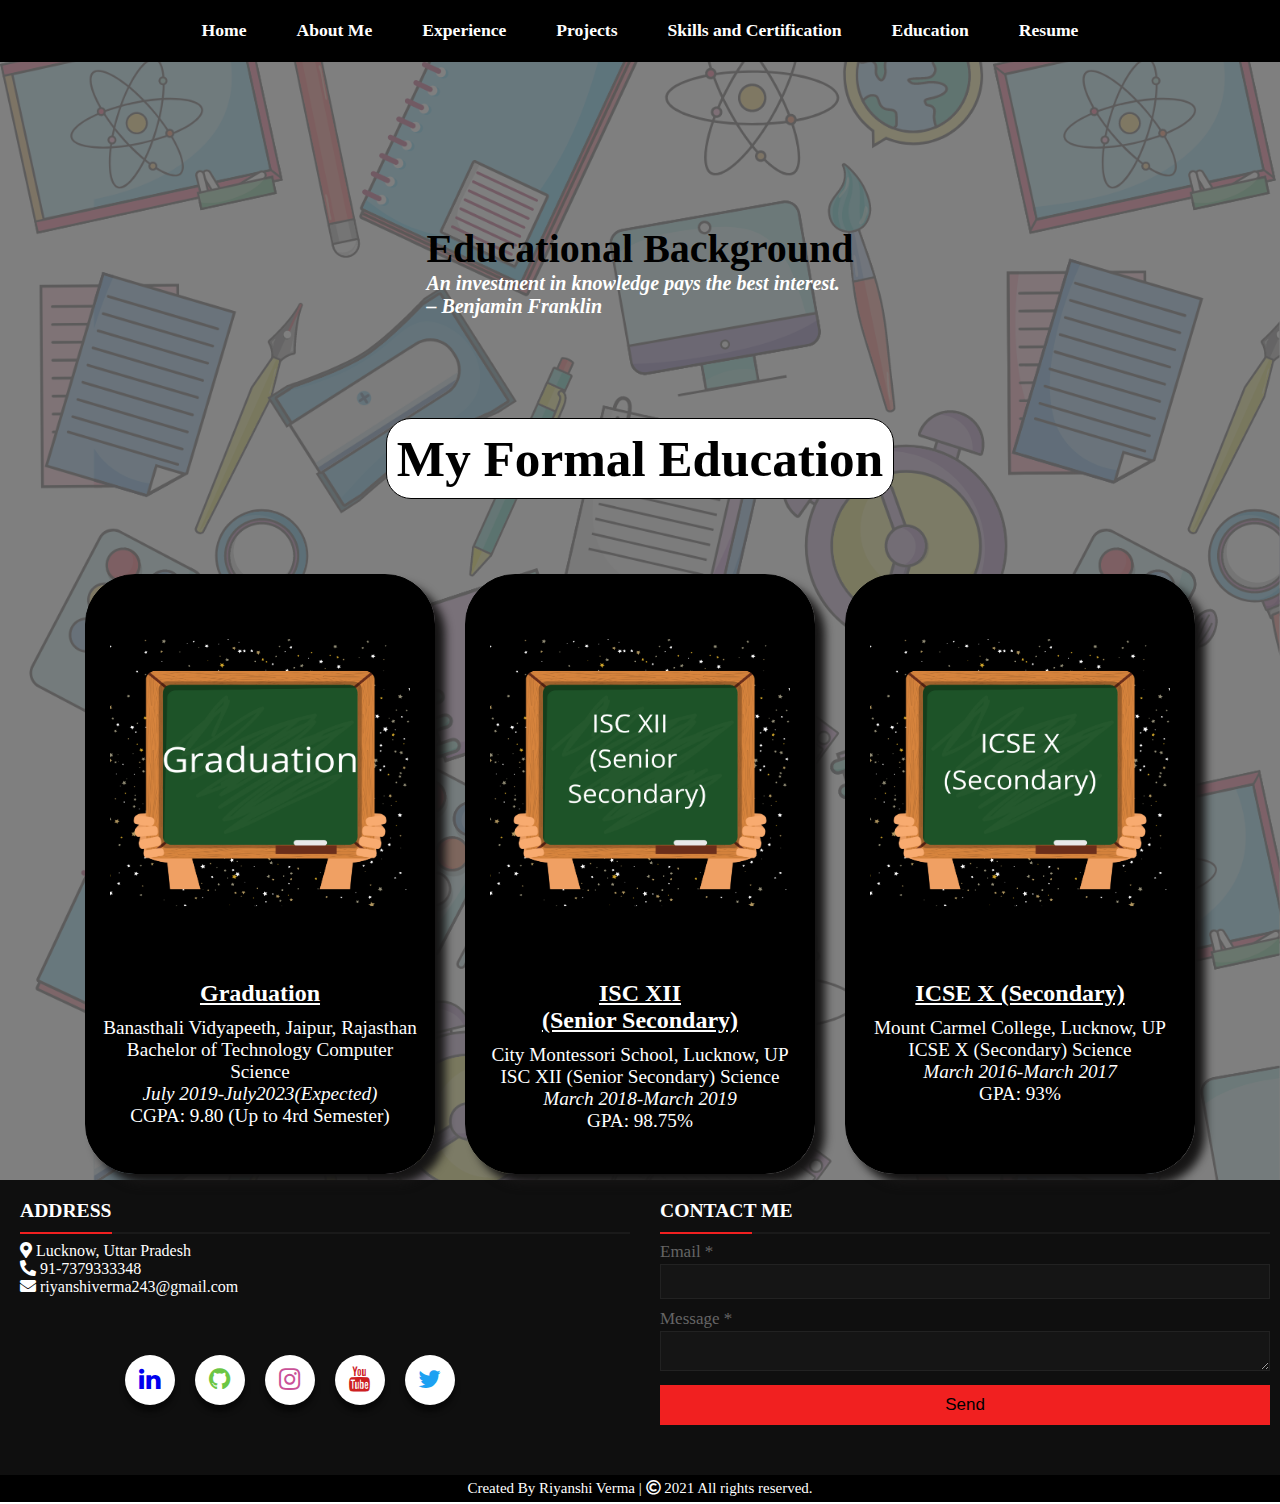
==== education.html @ a0850997 "First commit" ====
<!DOCTYPE html>
<html lang="en">
<head>
    <meta charset="UTF-8">
    <meta name="viewport" content ="width=device-width,initial-scale=1.0">
    <title>Riyanshi Verma | Education</title>
    <link rel="stylesheet" href="education.css">
    <link rel="stylesheet" href="https://cdnjs.cloudflare.com/ajax/libs/font-awesome/5.15.2/css/all.min.css"/>
    <link rel="stylesheet" href="https://stackpath.bootstrapcdn.com/font-awesome/4.7.0/css/font-awesome.min.css" rel="stylesheet"/>
</head>
<body>
    <div class="box-area">
      <header>
        <div class="wrapper">
          <nav class="navbar">
            <ul>
                <li><a href="index.html">Home</a></li>
                <li><a href="about_me.html">About Me</a></li>
                <li><a href="experience.html">Experience</a></li>
                <li><a href="projects.html">Projects</a></li>
                <li><a href="Skills and certification.html">Skills and Certification</a></li>
                <li><a href="education.html">Education</a></li>
                <li><a href="https://drive.google.com/file/d/1v8Dckl7lJ80yttZ1Gh7_mricQ11mUAGf/view?usp=sharing" target="_blank">Resume</a></li>
            </ul>
        </nav>

        </div>
      </header>

    </div>

    <section id="education">
      <div class="heading">
        <div class="ed_text" >
          <h1>Educational Background</h1>
          <h2>An investment in knowledge pays the best interest.<br> – Benjamin Franklin</h2>  
        </div>
        <div class="head"><h1>My Formal Education</h1></div>
        <div class="rows">
          <div class="boxs">
            <img src="img/Graduation.png" width="300px" height="400px">
            <h2 class="headings"><u> Graduation </u></h2>
            <p>Banasthali Vidyapeeth, Jaipur, Rajasthan<br>
              Bachelor of Technology Computer Science<br>
              <i>July 2019-July2023(Expected)</i><br>
              CGPA: 9.80 (Up to 4rd Semester)</p>
          </div>
          <div class="boxs">
            <img src="img/XII.png" width="300px" height="400px">
            <h2 class="headings" style="text-align: center;"><u> ISC XII <br>(Senior Secondary) </u></h2>
            <p>City Montessori School, Lucknow, UP<br>
              ISC XII (Senior Secondary) Science<br>
              <i>March 2018-March 2019</i><br>
              GPA: 98.75%</p>
          </div>
          <div class="boxs">
            <img src="img/X.png" width="300px" height="400px">
            <h2 class="headings"><u> ICSE X (Secondary) </u></h2>
            <p>Mount Carmel College, Lucknow, UP<br>
              ICSE X (Secondary) Science<br>
              <i>March 2016-March 2017</i><br>
              GPA: 93%</p>
          </div>

        </div>
      
      
      
      </div>
    </section>
 
    <footer id="footer">
      <div class="main-content">
        <div class="left box">
          <h2>Address</h2>
          <div class="content">
            <div class="place">
              <span class="fas fa-map-marker-alt"></span>
              <span class="text">Lucknow, Uttar Pradesh</span>
            </div>
            <div class="phone">
              <span class="fas fa-phone-alt"></span>
              <span class="text">91-7379333348</span>
            </div>
            <div class="email">
              <span class="fas fa-envelope"></span>
              <span class="text">riyanshiverma243@gmail.com</span>
            </div>
          </div>
        </div>
        
        <div class="right box">
          <h2>Contact me</h2>
          <div class="content">
            <form action="#">
              <div class="email">
                <div class="text">Email *</div>
                <input type="email" required>
              </div>
              <div class="msg">
                <div class="text">Message *</div>
                <textarea rows="2" cols="25" required></textarea>
              </div>
              <div class="btnn">
                <button type="submit">Send</button>
              </div>
            </form>
          </div>
        </div>
        <div class="social-menu">
          <ul>
            <li><a href="https://www.linkedin.com/in/riyanshi-verma-779535191/" target="_blank"><i class="fa fa-linkedin"></i></a></li>
            <li><a href="https://github.com/Riyanshi243" target="_blank"><i class="fa fa-github"></i></a></li>
            <li><a href="https://www.instagram.com/riyanshi._.14/" target="_blank"><i class="fa fa-instagram"></i></a></li>
            <li><a href="https://www.youtube.com/channel/UC95zfJ8B0fhq_7MdBnXW0eg" target="_blank"><i class="fa fa-youtube"></i></a></li>
            <li><a href="https://twitter.com/RiyanshiVerma1" target="_blank"><i class="fa fa-twitter"></i></a></li>
          </ul>
        </div>
      </div>
      <div class="bottom">
        <center>
          <span class="credit">Created By Riyanshi Verma | </span>
          <span class="far fa-copyright"></span><span> 2021 All rights reserved.</span>
        </center>
      </div>
    </footer>

    

</body>
</html>
---- education.css ----
*{
  margin: 0;
  padding: 0;
  box-sizing: border-box;
}
html{
scroll-behavior: smooth;
}
header{
height: 62px;
background-color: black;
width: 100%;
z-index: 12;
position:fixed;
}
.navbar{
  display: flex;
  justify-content: center;
  align-items:center;
  background-color: rgba( 0, 0 ,0);
  position: sticky;
  top: 0;
}
.navbar ul{
  display: flex;
  list-style: none;
  margin: 20px 0px;
  color: white;
}
.navbar ul li{
  font-family: century;
  font-size: 1.1rem;
  font-weight: bold;
  color: white;
}
.navbar ul li a{
  text-decoration: none;
  color: white;
  padding: 8px 25px;
  transition: all .5s ease;
}
.navbar ul li a:hover{
  background-color: white;
  color: black;
  box-shadow: 0 0 10px white;
  border-radius: 20px;
}

/*Education*/
#education{
  display: flex;
  flex-direction: column;
  background-color: rgba( 0, 0 ,0, 0.5);
  height: 1180px;
  justify-content: center;
  align-items: center;
  color: white;
}
#education::before{
  content: "";
  position: absolute;
  top: 0;
  right: 0;
  background: url('img/Education_bg.png') no-repeat center center/cover;
  height: 1200px;
  width: 100%;
  z-index: -1;
  opacity: 0.8;
}
.heading{
  display: flex;
  flex-direction: column;
  align-items: center;
  position: absolute;
  top: 25%;
}
.ed_text h1{
  font-family: century;
  font-size: 2.5rem;
  color: black;
  font-weight: bolder;
  
}
.ed_text h2{
  font-family: century;
  font-size: 1.25rem;
  font-style: italic;
  padding-bottom: 100px;
}
.rows{
  display: flex;
  padding-top: 60px;
}
.head{
  padding-top: 150px;
  padding-bottom: 150px; 
  color: black; 
  font-size: 1.6rem;
  font-family:Georgia, 'Times New Roman', Times, serif; 
  text-align: center;
  background-color: white;
  padding: 10px 10px 10px 10px;
  border-radius: 25px;
  border: 1px solid black;
}
.boxs{
  display: flex;
  flex-direction: column;
  width: 350px;
  height: 600px;
  border: 1px solid black;
  margin: 15px;
  align-items: center;
  padding: 5px;
  background: linear-gradient(to top,rgb(255, 255, 255) 50%, black 50%);
  background-size: 100% 200%;
  transition: all .8s;
  border-radius: 50px;
  color: white;
  transition-timing-function: ease-in-out;
  box-shadow: 10px 10px 10px  #161515;
}
.boxs:hover{
  background-position: left bottom;
  color: black;
  border: none;
  box-shadow: 0 0 20px white;
}
.boxs h1{
  font-size: 1.9rem;
}
.boxs p{
  padding: 10px;
  text-align: center;
  font-size: 1.2rem;
}





/*footer*/

footer{
  bottom: 0px;
  width: 100%;
  background: rgb(15, 15, 15);
}
.main-content{
  display: flex;
}
.main-content .box{
  flex-basis: 50%;
  padding: 20px 10px 50px 20px;
  color: white;
  
}
.box h2{
  font-size: 1.225rem;
  font-weight: 600;
  text-transform: uppercase;
  color: white;
}
.box .content{
  margin: 20px 0 0 0;
  position: relative;
}
.box .content:before{
  position: absolute;
  content: '';
  top: -10px;
  height: 2px;
  width: 100%;
  background: #1a1a1a;
}
.box .content:after{
  position: absolute;
  content: '';
  height: 2px;
  width: 15%;
  background: #f12020;
  top: -10px;
}
.left .content p{
  text-align: justify;
}
.social-menu ul {
  position: absolute;
  left: 7%;
  transform: translate(-50%, -50%);
  margin: 200px;
  display: flex;
}
.social-menu ul li {
  list-style: none;
  margin: 0 10px;
}
.social-menu ul li .fa {
  
  font-size: 25px;
  line-height: 50px;
  transition: .5s;
}
.social-menu ul li .fa:hover {
  color: #ffffff;
}
.social-menu ul li a {
  position: center;
  display: block;
  width: 50px;
  height: 50px;
  border-radius: 50%;
  background-color: white;
  text-align: center;
  transition: 0.5s;
  transform: translate(0,0px);
  box-shadow: 0px 7px 5px rgba(0, 0, 0, 0.5);
}

.social-menu ul li a:hover {
  transform: rotate(0deg) skew(0deg) translate(0, -10px);
}
.social-menu ul li .fa:nth-child(1) a {
  color: #0E76A8;
}
.social-menu ul li:nth-child(2) a {
  color: #6cc644;
}
.social-menu ul li:nth-child(3) a {
  color: #c95197;
}
.social-menu ul li:nth-child(4) a {
  color: #cd201f;
}
.social-menu ul li:nth-child(5) a {
  color: #1DA1F2;
}
.social-menu ul li:nth-child(1) a:hover {
  background-color: #0E76A8;
  color: white;
}
.social-menu ul li:nth-child(2) a:hover {
  background-color: #6cc644;
  color: white;
}
.social-menu ul li:nth-child(3) a:hover {
  background-color: #c95197;
  color: white;
}
.social-menu ul li:nth-child(4) a:hover {
  background-color: #cd201f;
  color: white;
}
.social-menu ul li:nth-child(5) a:hover {
  background-color: #1DA1F2;
  color: white;
}

.right form .text{
  font-size: 1.0625rem;
  margin-bottom: 2px;
  color: #656565;
}
.right form .msg{
  margin-top: 10px;
}
.right form input, .right form textarea{
  width: 100%;
  font-size: 1.0625rem;
  background: #151515;
  padding-left: 10px;
  border: 1px solid #222222;
}
.right form input:focus,
.right form textarea:focus{
  outline-color: #3498db;
}
.right form input{
  height: 35px;
}
.right form .btnn{
  margin-top: 10px;
}
.right form .btnn button{
  height: 40px;
  width: 100%;
  border: none;
  outline: none;
  background: #f12020;
  font-size: 1.0625rem;
  font-weight: 500;
  cursor: pointer;
  transition: .3s;
}
.right form .btnn button:hover{
  background: #000;
  color: white;
}
.bottom center{
  padding: 5px;
  font-size: 0.9375rem;
  background: #000000;
}
.bottom center span{
  color: #ffffff;
}
.bottom center a{
  color: #f12020;
  text-decoration: none;
}
.bottom center a:hover{
  text-decoration: underline;
}
@media screen and (max-width: 900px) {
  footer{
    position: relative;
    bottom: 0px;
  }
  .main-content{
    flex-wrap: wrap;
    flex-direction: column;
  }
  .main-content .box{
    margin: 5px 0;
  }
}
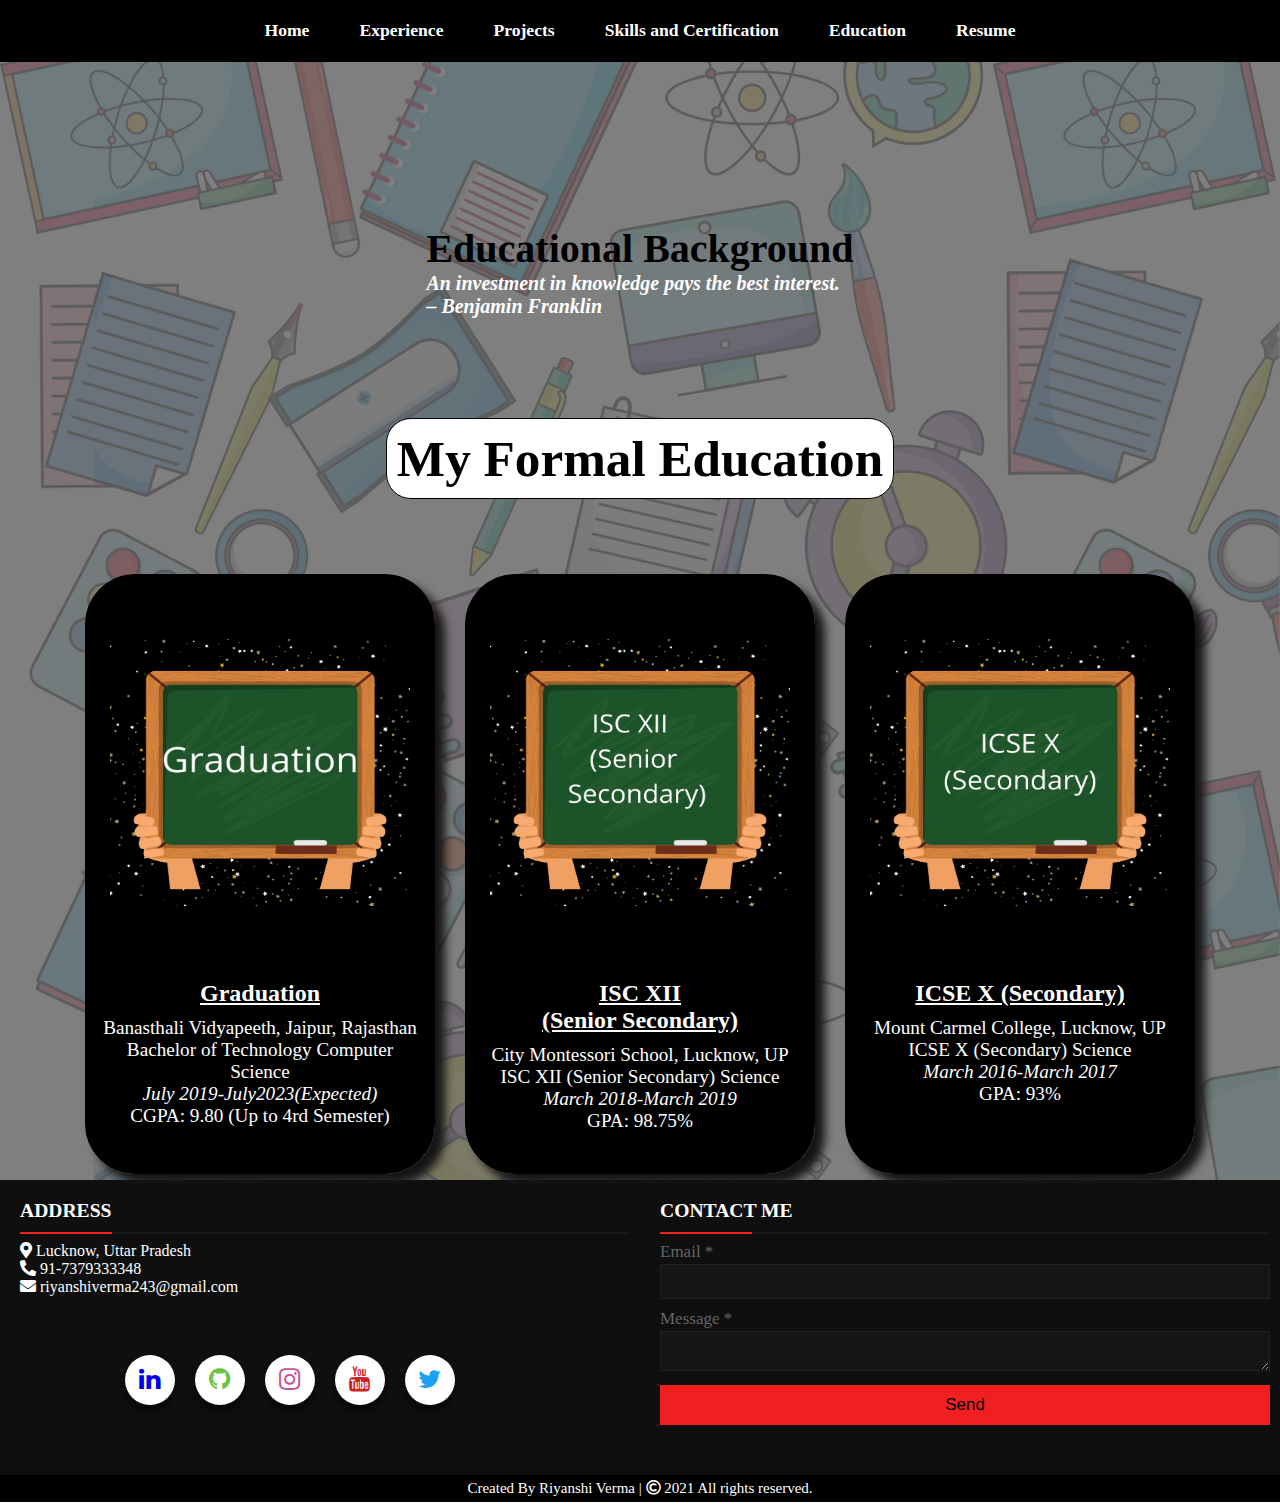
==== commit 3d510729: "third commit" ====
--- a/education.html
+++ b/education.html
@@ -15,7 +15,6 @@
           <nav class="navbar">
             <ul>
                 <li><a href="index.html">Home</a></li>
-                <li><a href="about_me.html">About Me</a></li>
                 <li><a href="experience.html">Experience</a></li>
                 <li><a href="projects.html">Projects</a></li>
                 <li><a href="Skills and certification.html">Skills and Certification</a></li>
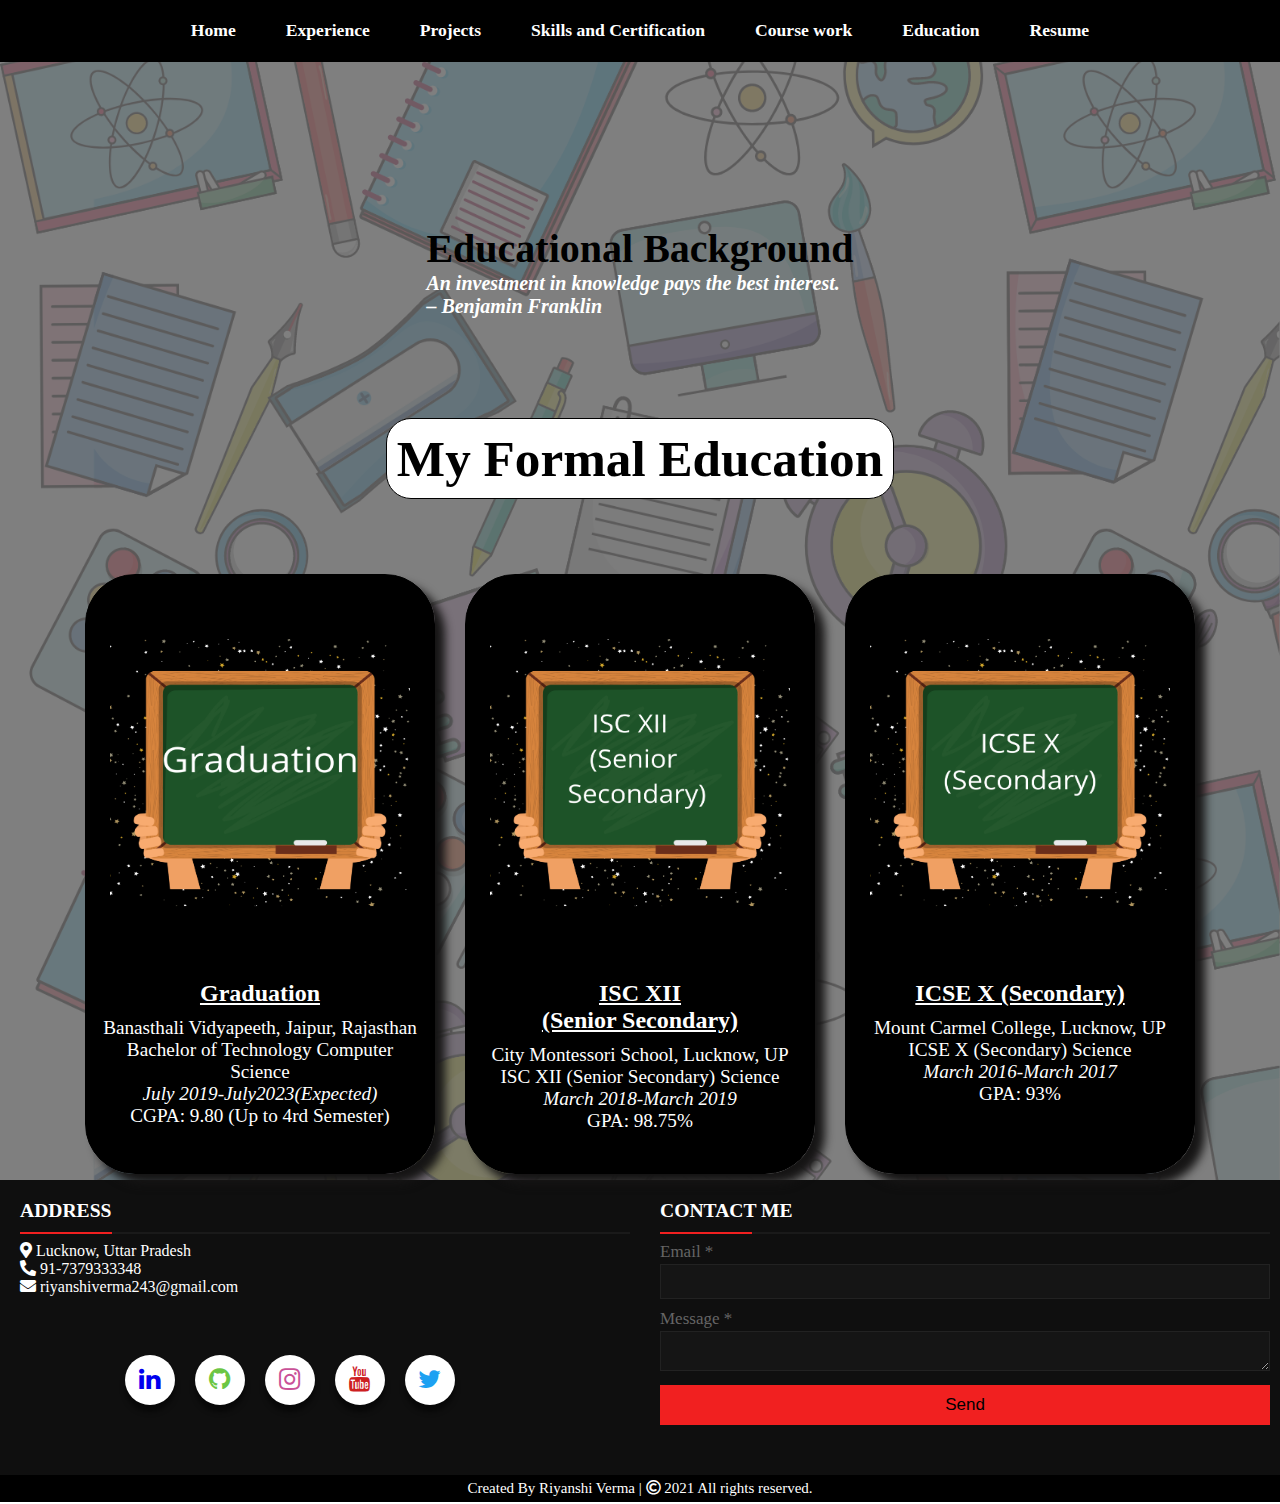
==== commit 78bb902c: "coursework added" ====
--- a/education.html
+++ b/education.html
@@ -18,8 +18,9 @@
                 <li><a href="experience.html">Experience</a></li>
                 <li><a href="projects.html">Projects</a></li>
                 <li><a href="Skills and certification.html">Skills and Certification</a></li>
+                <li><a href="coursework.html">Course work</a></li>
                 <li><a href="education.html">Education</a></li>
-                <li><a href="https://drive.google.com/file/d/1v8Dckl7lJ80yttZ1Gh7_mricQ11mUAGf/view?usp=sharing" target="_blank">Resume</a></li>
+                <li><a href="https://drive.google.com/file/d/1MgqwSFWKQkQehGma5XZW62Z7O3Paj4pe/view?usp=sharing" target="_blank">Resume</a></li>
             </ul>
         </nav>
 
